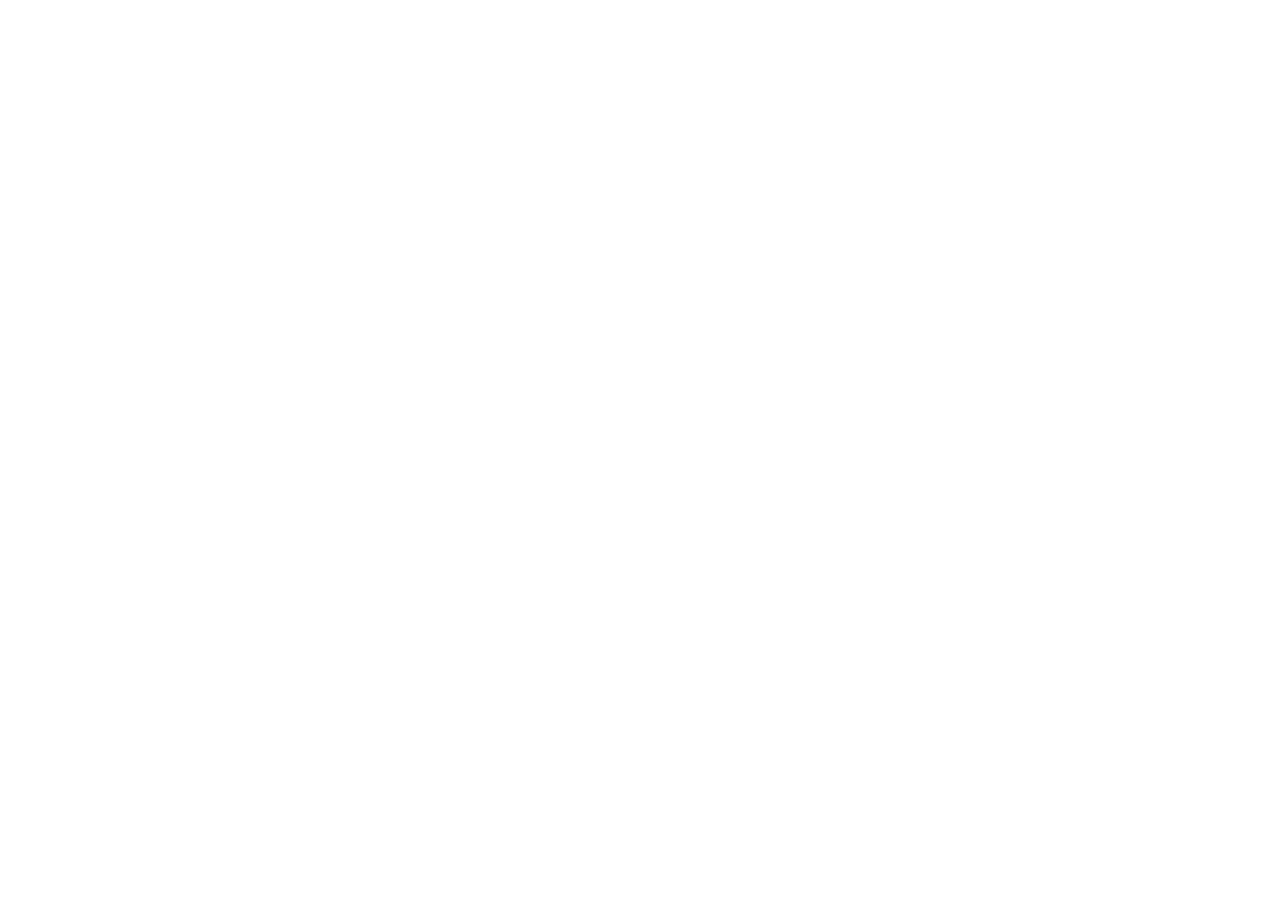
==== index.html @ 727020ce "Add basic entry point with template" ====
<!DOCTYPE html>
<html lang="en">
<head>
  <meta charset="UTF-8">
  <meta http-equiv="X-UA-Compatible" content="IE=edge">
  <meta name="viewport" content="width=device-width, initial-scale=1.0">
  <title>Document</title>
</head>
<body>
  
</body>
</html>
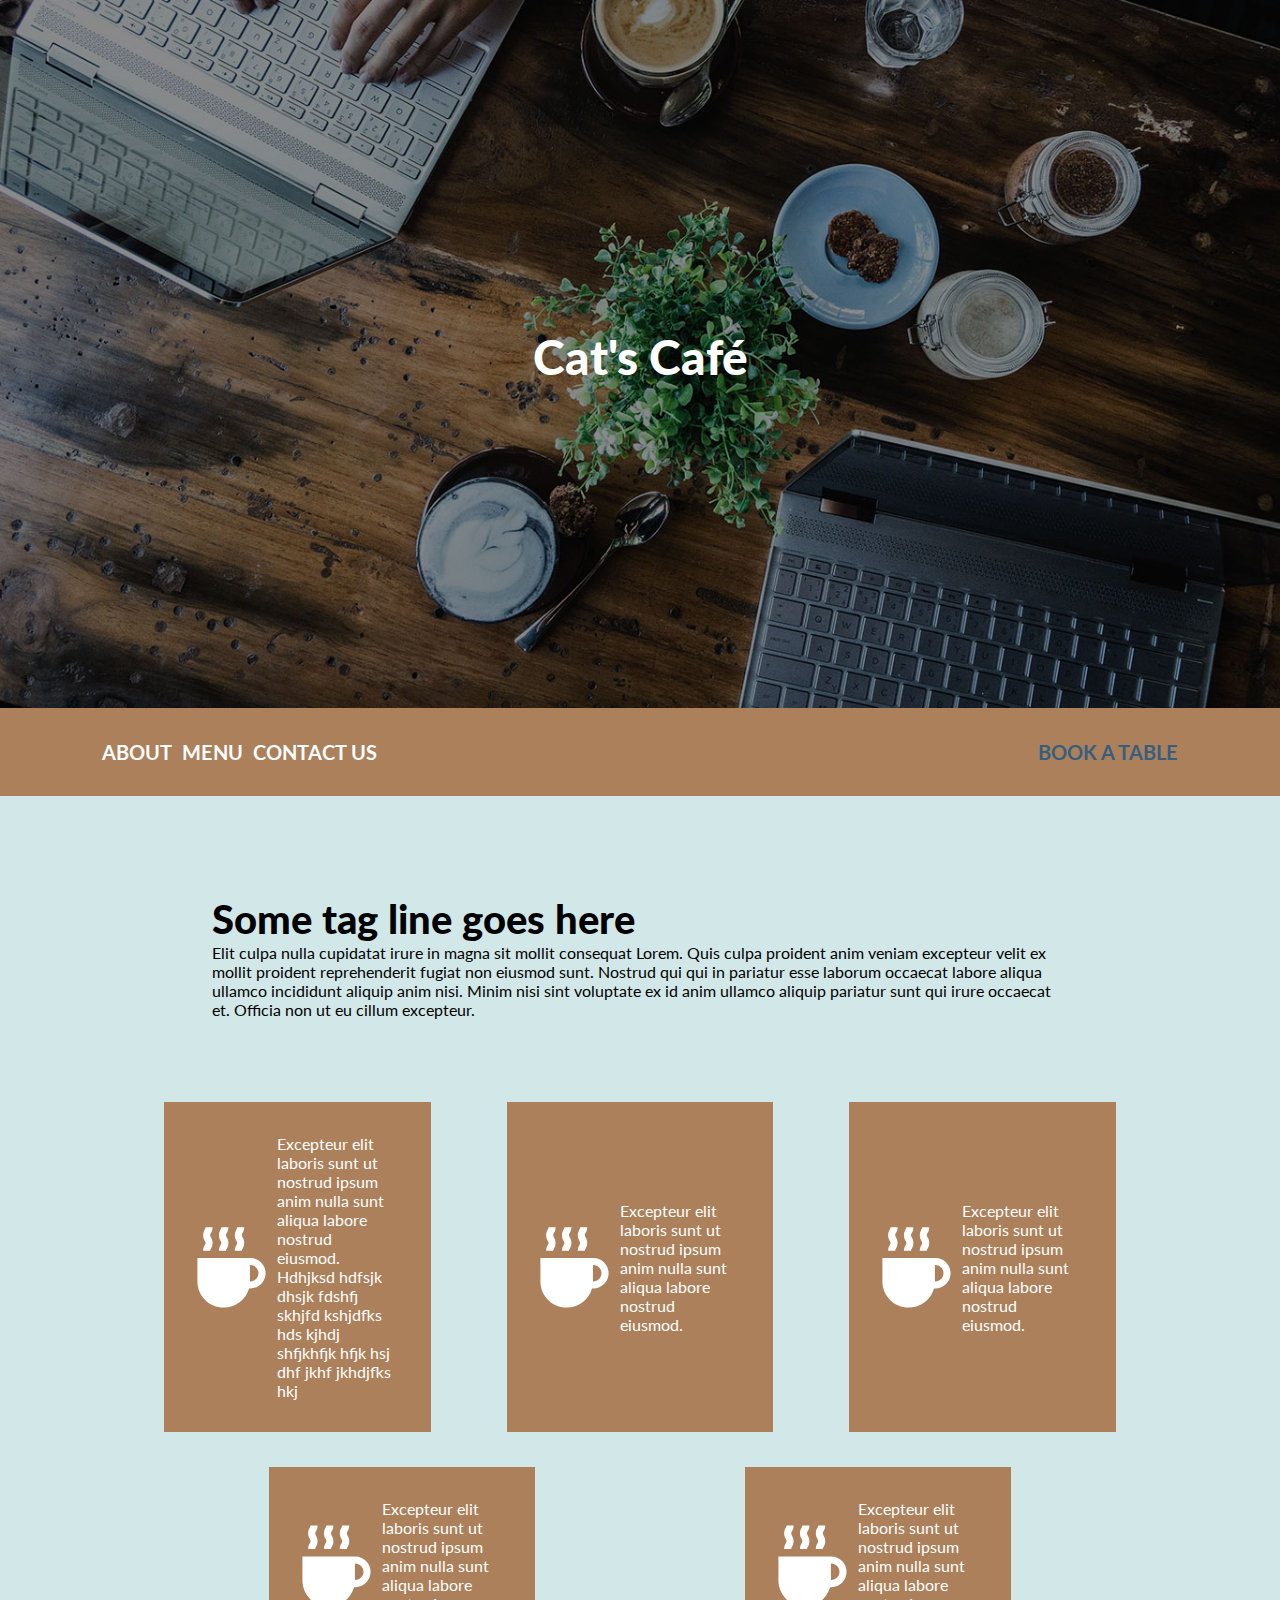
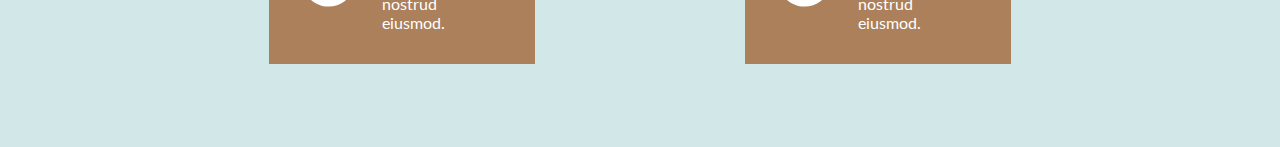
==== commit f2e8f403: "Add basic CSS for home page" ====
--- a/index.html
+++ b/index.html
@@ -4,9 +4,63 @@
   <meta charset="UTF-8">
   <meta http-equiv="X-UA-Compatible" content="IE=edge">
   <meta name="viewport" content="width=device-width, initial-scale=1.0">
-  <title>Document</title>
+  <title>Cat's Café</title>
+  <link rel="stylesheet" href="/styles.css">
 </head>
 <body>
+  <header>
+
+    <div class="hero">
+      <h1>Cat's Café</h1>
+      <img src="/assets/header.jpg" alt="A top down view of Cat's café. Two laptops and some coffee on a wooden table.">
+    </div>
+
+    <nav>
+      <ul>
+        <li><a href="/">About</a></li>
+        <li><a href="/menu.html">Menu</a></li>
+        <li><a href="/contact.html">Contact Us</a></li>
+      </ul>
+      <a class="cta" href="/book.html">Book a Table</a>
+    </nav>
+
+  </header>
+
+  <main>
+    <section>
+
+      <div class="text">
+        <h2>Some tag line goes here</h2>
+        <p>Elit culpa nulla cupidatat irure in magna sit mollit consequat Lorem. Quis culpa proident anim veniam excepteur velit ex mollit proident reprehenderit fugiat non eiusmod sunt. Nostrud qui qui in pariatur esse laborum occaecat labore aliqua ullamco incididunt aliquip anim nisi. Minim nisi sint voluptate ex id anim ullamco aliquip pariatur sunt qui irure occaecat et. Officia non ut eu cillum excepteur.</p>
+      </div>
+
+      <div class="cards">
+        <div class="card">
+          <img src="/assets/Coffee_Cup02.svg" alt="White coffee cup flat icon">
+          <p>Excepteur elit laboris sunt ut nostrud ipsum anim nulla sunt aliqua labore nostrud eiusmod. Hdhjksd hdfsjk dhsjk fdshfj skhjfd kshjdfks hds kjhdj shfjkhfjk hfjk hsj dhf jkhf jkhdjfks hkj</p>
+        </div>
+        <div class="card">
+          <img src="/assets/Coffee_Cup02.svg" alt="White coffee cup flat icon">
+          <p>Excepteur elit laboris sunt ut nostrud ipsum anim nulla sunt aliqua labore nostrud eiusmod.</p>
+        </div>
+        <div class="card">
+          <img src="/assets/Coffee_Cup02.svg" alt="White coffee cup flat icon">
+          <p>Excepteur elit laboris sunt ut nostrud ipsum anim nulla sunt aliqua labore nostrud eiusmod.</p>
+        </div>
+        </div>
+        <div class="cards space-around">
+        <div class="card">
+          <img src="/assets/Coffee_Cup02.svg" alt="White coffee cup flat icon">
+          <p>Excepteur elit laboris sunt ut nostrud ipsum anim nulla sunt aliqua labore nostrud eiusmod.</p>
+        </div>
+        <div class="card">
+          <img src="/assets/Coffee_Cup02.svg" alt="White coffee cup flat icon">
+          <p>Excepteur elit laboris sunt ut nostrud ipsum anim nulla sunt aliqua labore nostrud eiusmod.</p>
+        </div>
+      </div>
+
+    </section>
+  </main>
   
 </body>
 </html>--- a/styles.css
+++ b/styles.css
@@ -0,0 +1,139 @@
+@import url('https://fonts.googleapis.com/css2?family=Lato:wght@400;700;900&display=swap');
+
+*, *:after, *:before {
+  margin: 0;
+  padding: 0;
+  box-sizing: border-box;
+}
+
+/* if experienced with CSS, check out custom properties */
+
+/* UNITS OF MEASUREMENT
+
+px - pixels - fixed measurement
+
+vh/vw - viewport height/width - the percent of the user's window height/width
+
+% - percentage of parent size
+
+rem/em - relative to parent font-size (em) or root font size (rem)
+
+*/
+
+/* GLOBAL/LAYOUT */
+
+body {
+  background-color:rgb(210, 232, 232);
+}
+
+main {
+  padding: 3rem 5%;
+  max-width: 1080px;
+  margin: 0 auto;
+}
+
+nav {
+  padding: 2rem 8%;
+  background-color:rgb(171, 128, 91);
+}
+
+img {
+  max-width: 100%;
+}
+
+/* TYPOGRAPHY */
+
+html {
+  font-family: 'Lato', sans-serif;
+}
+
+h1 {
+  color: #fff;
+  font-weight: 900;
+  font-size: 3rem;
+}
+
+h2 {
+  font-weight: 900;
+  font-size: 2.5rem;
+}
+
+nav a {
+  color: #fff;
+  font-size: 1.25rem;
+  font-weight: 700;
+  text-transform: uppercase;
+  text-decoration: none;
+}
+
+nav a.cta {
+  color: rgb(56, 94, 126);
+}
+
+nav ul {
+  list-style-type: none;
+}
+
+
+/* HEADER */
+
+.hero {
+  position: relative;
+}
+
+.hero h1 {
+  position: absolute;
+  left: 50%;
+  top: 50%;
+  transform: translate(-50%, -50%);
+}
+
+.hero img {
+  width: 100vw;
+}
+
+nav {
+  display: flex;
+  justify-content: space-between;
+  position: relative;
+  top: -3px;
+}
+
+nav ul {
+  display: flex;
+}
+
+nav ul li {
+  margin-right: 10px;
+}
+
+/* HOMEPAGE */
+
+.text {
+  padding: 3rem 5%;
+}
+
+.cards {
+  display: flex;
+  justify-content: space-between;
+  flex-wrap: wrap;
+  margin: 35px 0;
+}
+
+.cards.space-around {
+  justify-content: space-around;
+}
+
+.card {
+  display: flex;
+  background-color: rgb(171, 128, 91);
+  color: #fff;
+  width: 28%;
+  padding: 2rem;
+  align-items: center;
+}
+
+.card img {
+  max-width: 35%;
+  margin-right: 10px; /* needs to be removed if img and p stacks TODO: @media */
+}